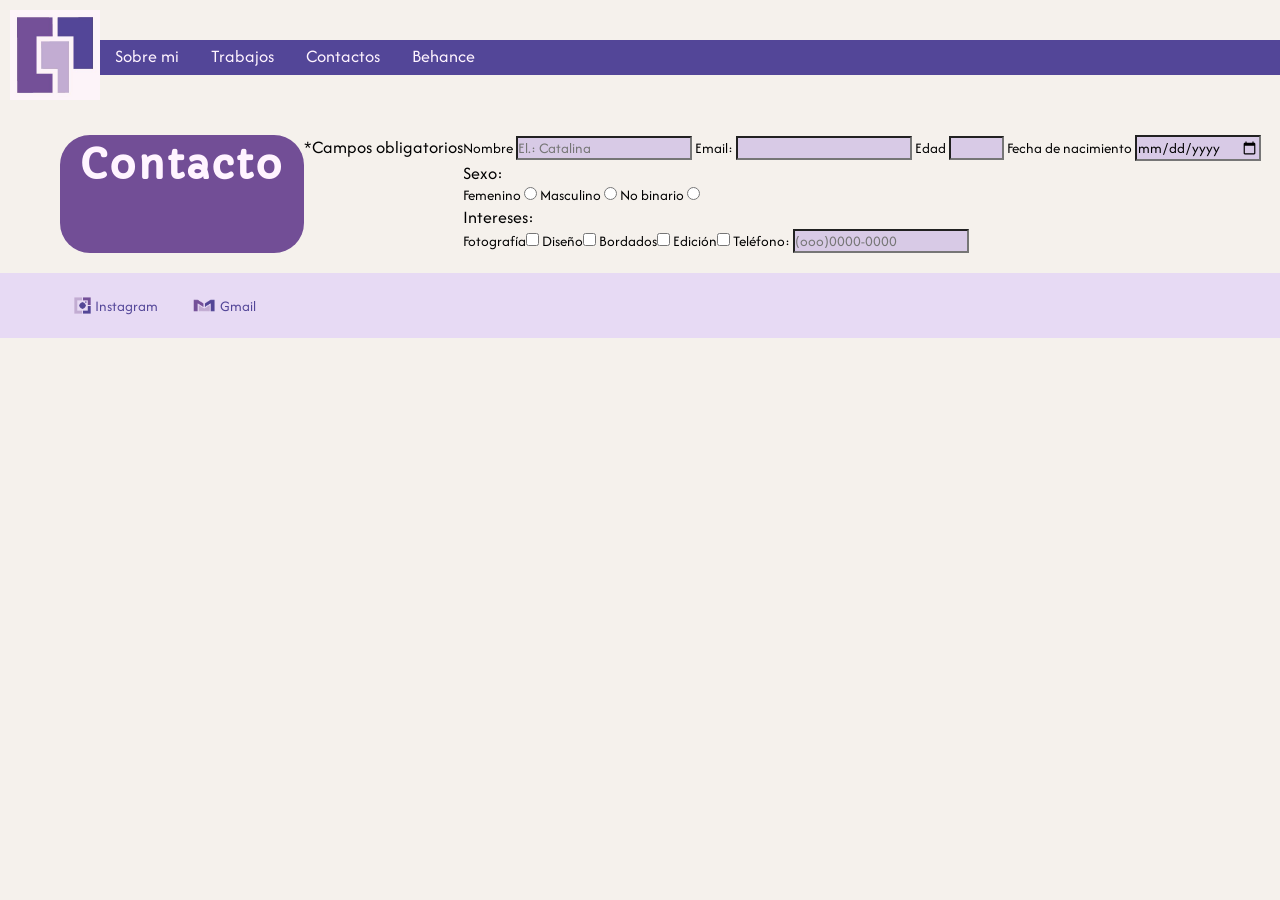
==== contacto.html @ 50898b59 "contacto.html" ====
<!DOCTYPE html>
<html>

<head>
    <meta charset="utf-8" />
    <title>Sobre Mi</title>
    <link rel="stylesheet" href="estilos.css" type="text/css">
    <link rel="icon" href="img/logo.jpg">
</head>

<body>
    <header>
        <a href="index.html">
            <img class="foto" src="img/logoj.jpg" alt="foto de perfil" width="90" height="90" />
        </a>
        <nav>
            <a href="Sobre-mi.html" target="_self">Sobre mi</a>
            <!--este lo tendria que sacar?-->
            <a href="trabajos.html" target="_self">Trabajos</a>
            <a href="Contactos.html" target="_self">Contactos</a>
            <a href="https://www.behance.net/lucianacarrera1" target="_blank">Behance</a>
        </nav>
    </header>

    <main>
<h1>Contacto</h1>
<p>*Campos obligatorios</p>
<form method="post" action="" target="_blank" enctype="text/plain">
    <label for="Nombre:">Nombre</label>
    <input type="text" name="*Nombre" id="Nombre" maxlength="40" placeholder="El.: Catalina" required>

    <label for="Email">Email: </label> 
    <input type="email" name="*Email" id="Email" required>

    <label for="Edad">Edad</label>
    <input type="number" min="18" max="100" name="Edad" id="Edad">

    <label for="Fecha">Fecha de nacimiento</label>
    <input type="date" name="Nacimiento" id="nacimiento">

    <p>Sexo:</p>
<label for="Sexo">Femenino <input type="radio" name="Sexo" value="Femenino" id="Femenino"></label>
<label for="Sexo">Masculino <input type="radio" name="Sexo" value="Masculino" id="Masculino"></label>
<label for="Sexo">No binario <input type="radio" name="Sexo" value="No binario" id="No binario"></label>

<p>Intereses:</p>
<label for="Intereses">Fotografía<input type="checkbox" name="Intereses" value="Fotografía" id="Fotografía"></label>
<label for="Intereses">Diseño<input type="checkbox" name="Intereses" value="Diseño" id="Diseño"></label>
<label for="Intereses">Bordados<input type="checkbox" name="Intereses" value="Bordados" id="Bordados"></label>
<label for="Intereses">Edición<input type="checkbox" name="Intereses" value="Edición" id="Edición"></label>

<label for="Teléfono">Teléfono:</label>
<input type="tel" name="Teléfono" id="Teléfono" placeholder="(ooo)0000-0000"


    <input type="submit"
</form>
    </main>

    <footer>
        <ul class="gris">
            <li>
                <img src="img/instagramvioleta.png" alt="instagram" width="25" height="25">
                <a href="http://www.instagram.com/lulic_design?igsh=MWIyaWJsNm51OXBpMw==" target="_blank"
                    rel="noopener noreferrer">Instagram</a>
            </li>
            <li>
                <img src="img/gmailvioleta.png" alt="g-mail" width="32" height="25">
                <a href="mailto:lucianacarrera2605@gmail.com
                subject=Hola%luciana" target="_top">Gmail</a>
            </li>
        </ul>
    </footer>
</body>
</html>
---- estilos.css ----
@charset "utf-8";

/*fuentes*/

@font-face {
    font-family: "capriola";
    src: url(fuentes/Capriola-Regular.ttf) format(truetype);
    font-weight: normal;
    font-style: normal;
}

@font-face {
    font-family: "afacadflux-regular";
    src: url(fuentes/AfacadFlux-Regular.ttf) format(truetype);
    font-weight: normal;
    font-size: normal;
}

@font-face {
    font-family: "afacadflux-bold";
    src: url(fuentes/AfacadFlux-Bold.ttf) format(truetype);
    font-weight: bold;
    font-size: normal;
}

@font-face {
    font-family: "afacadflux-light";
    src: url(fuentes/AfacadFlux-Light.ttf) format(truetype);
    font-weight: lighter;
    font-size: normal;
}

/*aplicaciones*/
* {
    font-family: "afacadflux-regular", sans-serif;
    font-size: 15px;
    margin: 0;
    padding: 0;
    box-sizing: border-box;
    list-style-type: none;
}

h1 {
    font-family: "capriola", sans-serif;
    color: var(--crema);
    font-size: 40px;
    letter-spacing: 2px;
    background-color: var(--violeta-oscuro);
    border-radius: 30px;
    padding: 5px 20px 5px 20px;
    display: inline-block;
    max-width: 400px;
}

h2 {
    font-family: "capriola", sans-serif;
    font-size: 24px;
    color: #75147e;
}

h3 {
    font-family: "afacadflux-bold";
    font-size: 32px;
    color: #724E96;
}

h4 {
    font-family: "afacadflux-regular";
    font-size: 20px;
}

p {
    font-size: 18px;
    font-family: "afacadflux-regular";
}


body {
    background-color: rgb(245, 241, 236);
}

header {
    padding: 10px 0 30px 10px;
    display: flex;
    align-items: center;
}

nav {
    display: flex;
    gap: 32px;
    padding: 7px 15px;
    width: 100%;
    height: 35px;
    background-color: var(--nav);
    align-items: flex-end;
}

nav a {
    text-decoration: none;
    color: var(--crema);
    font-size: 18px;
}

nav a:hover {
    color: #1d115c;
    font-size: 18px;
    font-weight: bold;
}

main {
    display: flex;
    width: 100%;
    margin: 0 60px 0 60px;
}

footer {
    background-color: var(--footer);
    margin: 20px 0 0 0;
}

article {
    margin: 10px;
}

.gris {
    padding: 20px 0 20px 0;
    display: flex;
    flex-direction: row;
    gap: 30px;
    margin: 0 70px;
}

.gris li {
    display: flex;
    flex-direction: row;
    align-items: center;
}

.gris a {
    font-size: 15px;
    display: flex;
    text-decoration: none;
    color: var(--nav);
}

.gris a:hover {
    color: var(--crema);
    font-size: 15px;
    font-style: italic;
}

:root {
    --crema: #FFF4FF;
    --violeta-oscuro: #724E96;
    --lila: #D8CAE6;
    --nav: #534698;
    --footer: #E7DAF4;
}

/*index.html*/
#mainsobremi {
    gap: 400px;
}

#infopersonal {
    display: flex;
    flex-direction: row;
    gap: 500px;
}

.imagenpersonal {
    display: flex;
    flex-direction: row;
    gap: 20px;
    img {
        border: solid;
        border-radius: 45px;
        border-color: var(--violeta-oscuro);
    }
}

.botoncv {
    background-color: var(--nav);
    color: var(--crema);
    padding: 10px 30px;
    border-radius: 20px;
    margin: 70px 0 30px 0;
    font-size: 25px;
    text-decoration: none;
    display: inline-block;
    width: fit-content;
}

.botoncv:hover {
background-color: var(--lila);
color: var(--nav);
}

.nombre {
    max-width: 500px;
    display: flex;
    flex-direction: column;
    p {
        margin: 20px 0
    }
    div {
    padding: 40px 0;
    }
}

/*sobre-mi.html*/
.habilidadesection {
    display: flex;
    flex-direction: column;
    align-items: center;
h3 {
    background: var(--lila);
    padding: 5px 40px;
    border-radius: 20px;
    margin: 0 10px 30px;
}
}

.habilidades {
    display: flex;
    flex-wrap: wrap;
    align-items: center;
    flex-direction: column;
    height: 750px;
    gap: 25px;
li {
    display: flex;
    flex-direction: column;
    align-items: center;
}
 h4 {
    padding: 0 0 7px;
}
}

.estudios {
    max-width: 400px;
    article {
        margin: 30px 0 30px 0;
    }
    li {
        font-size: 18px;
    }
}

/*trabajos.html*/
#maintrabajos {
    display: flex;
    flex-direction: column;
    div {
    display: flex;
    flex-wrap: wrap;
    max-width: 1920px;
    padding: 10px 0px 10px 0px;
    gap: 10px;
} 
h3 {
    margin: 20px 0 5px 0;
}
}

/*contacto*/
input {
    background-color: var(--lila);
}
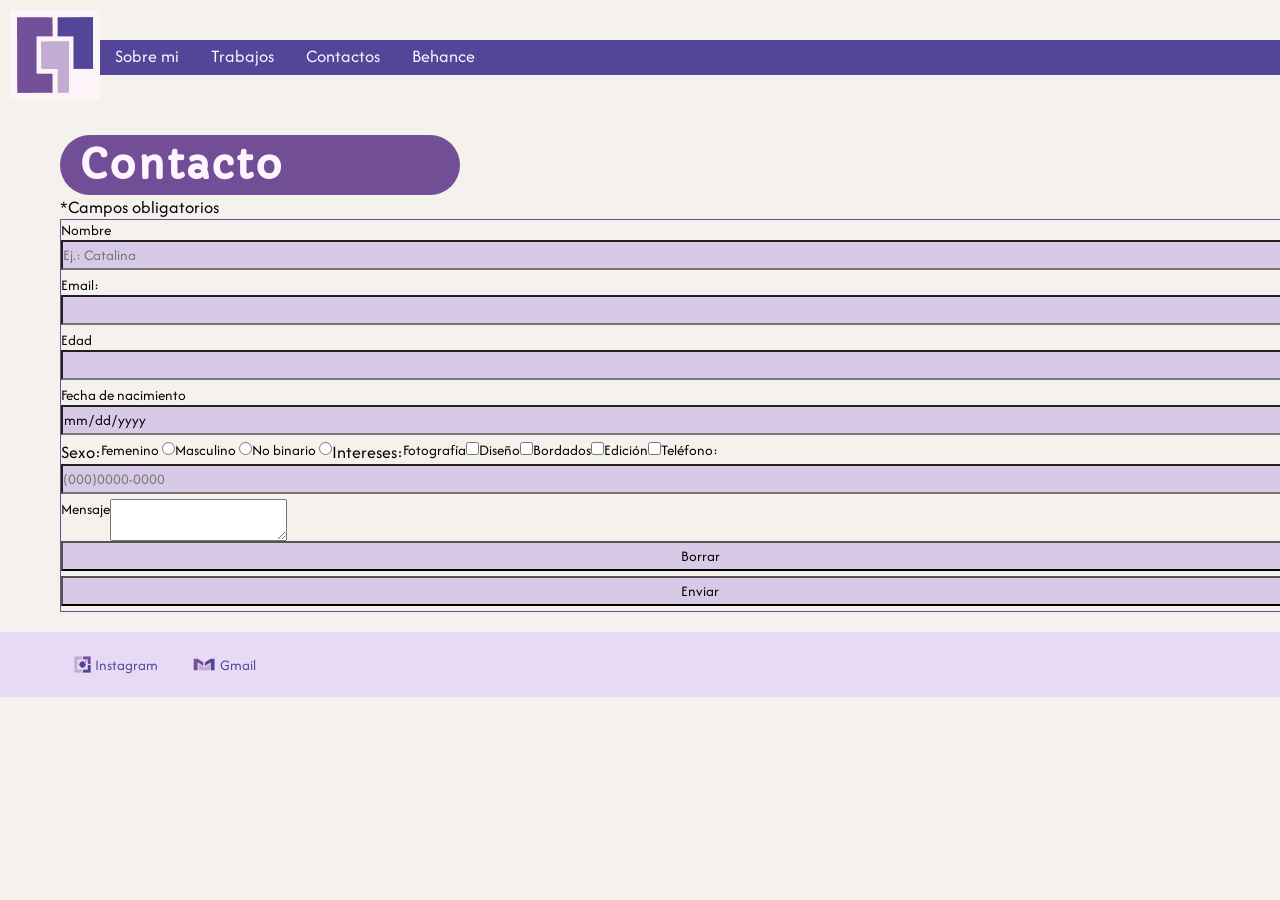
==== commit 485d0a05: "preentrega" ====
--- a/contacto.html
+++ b/contacto.html
@@ -22,39 +22,45 @@
         </nav>
     </header>
 
-    <main>
-<h1>Contacto</h1>
-<p>*Campos obligatorios</p>
-<form method="post" action="" target="_blank" enctype="text/plain">
-    <label for="Nombre:">Nombre</label>
-    <input type="text" name="*Nombre" id="Nombre" maxlength="40" placeholder="El.: Catalina" required>
+    <main id="maincontacto">
+        <h1>Contacto</h1>
+        <p>*Campos obligatorios</p>
+        <form method="post" action="mailto:lucianacarrera2605@gmail.comsubject=Hola%luciana" target="_blank" enctype="text/plain">
+            <label for="Nombre:">Nombre</label>
+            <input type="text" name="*Nombre" id="Nombre" maxlength="40" placeholder="Ej.: Catalina" required>
 
-    <label for="Email">Email: </label> 
-    <input type="email" name="*Email" id="Email" required>
+            <label for="Email">Email: </label>
+            <input type="email" name="*Email" id="Email" required>
 
-    <label for="Edad">Edad</label>
-    <input type="number" min="18" max="100" name="Edad" id="Edad">
+            <label for="Edad">Edad</label>
+            <input type="number" min="18" max="100" name="Edad" id="Edad">
 
-    <label for="Fecha">Fecha de nacimiento</label>
-    <input type="date" name="Nacimiento" id="nacimiento">
+            <label for="Fecha">Fecha de nacimiento</label>
+            <input type="date" name="Nacimiento" id="nacimiento">
 
-    <p>Sexo:</p>
-<label for="Sexo">Femenino <input type="radio" name="Sexo" value="Femenino" id="Femenino"></label>
-<label for="Sexo">Masculino <input type="radio" name="Sexo" value="Masculino" id="Masculino"></label>
-<label for="Sexo">No binario <input type="radio" name="Sexo" value="No binario" id="No binario"></label>
+            <p>Sexo:</p>
+            <label for="Sexo">Femenino <input type="radio" name="Sexo" value="Femenino" id="Femenino"></label>
+            <label for="Sexo">Masculino <input type="radio" name="Sexo" value="Masculino" id="Masculino"></label>
+            <label for="Sexo">No binario <input type="radio" name="Sexo" value="No binario" id="No binario"></label>
 
-<p>Intereses:</p>
-<label for="Intereses">Fotografía<input type="checkbox" name="Intereses" value="Fotografía" id="Fotografía"></label>
-<label for="Intereses">Diseño<input type="checkbox" name="Intereses" value="Diseño" id="Diseño"></label>
-<label for="Intereses">Bordados<input type="checkbox" name="Intereses" value="Bordados" id="Bordados"></label>
-<label for="Intereses">Edición<input type="checkbox" name="Intereses" value="Edición" id="Edición"></label>
+            <p>Intereses:</p>
+            <label for="Intereses">Fotografía<input type="checkbox" name="Intereses" value="Fotografía"
+                    id="Fotografía"></label>
+            <label for="Intereses">Diseño<input type="checkbox" name="Intereses" value="Diseño" id="Diseño"></label>
+            <label for="Intereses">Bordados<input type="checkbox" name="Intereses" value="Bordados"
+                    id="Bordados"></label>
+            <label for="Intereses">Edición<input type="checkbox" name="Intereses" value="Edición" id="Edición"></label>
 
-<label for="Teléfono">Teléfono:</label>
-<input type="tel" name="Teléfono" id="Teléfono" placeholder="(ooo)0000-0000"
+            <label for="Teléfono">Teléfono:</label>
+            <input type="tel" name="Teléfono" id="Teléfono" placeholder="(000)0000-0000">
 
+            <label for="Mensaje">Mensaje</label>
+            <textarea name="Mensaje" id="Mensaje" maxlength="400"></textarea>
 
-    <input type="submit"
-</form>
+            <input type="reset" value="Borrar">
+            <input type="submit" value="Enviar">
+
+        </form>
     </main>
 
     <footer>
@@ -66,10 +72,9 @@
             </li>
             <li>
                 <img src="img/gmailvioleta.png" alt="g-mail" width="32" height="25">
-                <a href="mailto:lucianacarrera2605@gmail.com
-                subject=Hola%luciana" target="_top">Gmail</a>
+                <a href="mailto:lucianacarrera2605@gmail.comsubject=Hola%luciana" target="_top">Gmail</a>
             </li>
         </ul>
     </footer>
 </body>
-</html>
+</html>
--- a/estilos.css
+++ b/estilos.css
@@ -265,6 +265,39 @@
 }
 
 /*contacto*/
+
+#maincontacto{
+    display: flex;
+    flex-direction: column;
+}
+
+form {
+    width: 100%;
+    height: auto;
+    border: 1px solid var(--violeta-oscuro);
+    display: flex;
+    flex-wrap: wrap;
+}
+
+form div {
+    width: 50%;
+    height: auto;
+    padding: 20px;
+    margin-bottom: 5px;
+}
+
+label{
+    display: block;
+}
+
 input {
+    width: 100%;
+    height: 30px;
     background-color: var(--lila);
+    margin-bottom: 5px;
+}
+
+input[type=radio], input[type=checkbox] {
+    width: auto;
+    height: auto;
 }
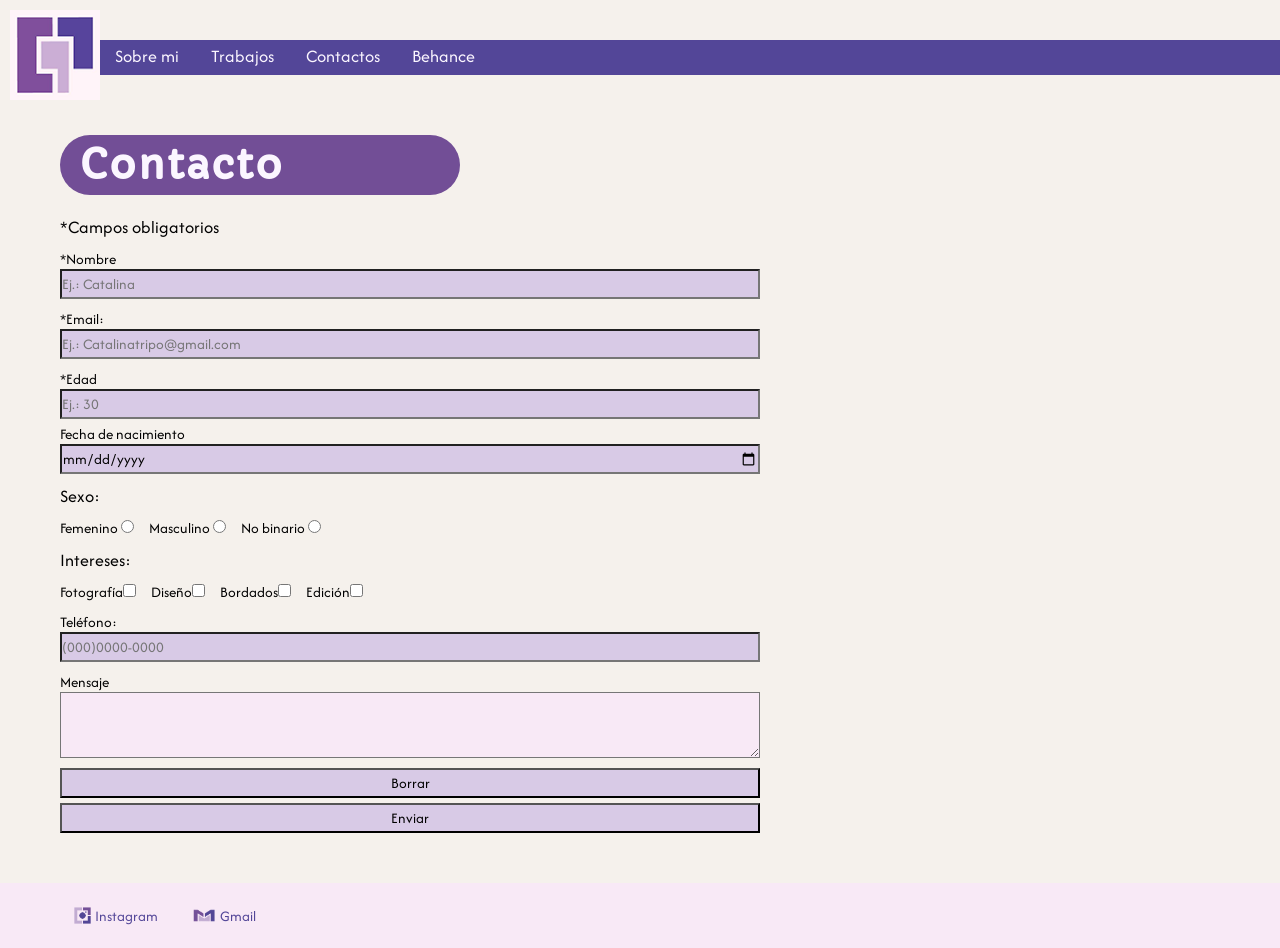
==== commit d2d5db42: "subi imagen para animación" ====
--- a/contacto.html
+++ b/contacto.html
@@ -6,60 +6,79 @@
     <title>Sobre Mi</title>
     <link rel="stylesheet" href="estilos.css" type="text/css">
     <link rel="icon" href="img/logo.jpg">
+    <meta name="viewport" content="width=device-width, initial-scale=1.0">
 </head>
 
 <body>
     <header>
         <a href="index.html">
-            <img class="foto" src="img/logoj.jpg" alt="foto de perfil" width="90" height="90" />
+            <img class="foto" src="img/logo.png" alt="" width="90" height="90" />
         </a>
         <nav>
-            <a href="Sobre-mi.html" target="_self">Sobre mi</a>
+            <a href="sobre-mi.html" target="_self">Sobre mi</a>
             <!--este lo tendria que sacar?-->
             <a href="trabajos.html" target="_self">Trabajos</a>
-            <a href="Contactos.html" target="_self">Contactos</a>
+            <a href="contacto.html" target="_self">Contactos</a>
             <a href="https://www.behance.net/lucianacarrera1" target="_blank">Behance</a>
         </nav>
     </header>
 
+
     <main id="maincontacto">
         <h1>Contacto</h1>
         <p>*Campos obligatorios</p>
-        <form method="post" action="mailto:lucianacarrera2605@gmail.comsubject=Hola%luciana" target="_blank" enctype="text/plain">
-            <label for="Nombre:">Nombre</label>
-            <input type="text" name="*Nombre" id="Nombre" maxlength="40" placeholder="Ej.: Catalina" required>
-
-            <label for="Email">Email: </label>
-            <input type="email" name="*Email" id="Email" required>
-
-            <label for="Edad">Edad</label>
-            <input type="number" min="18" max="100" name="Edad" id="Edad">
-
-            <label for="Fecha">Fecha de nacimiento</label>
-            <input type="date" name="Nacimiento" id="nacimiento">
-
-            <p>Sexo:</p>
-            <label for="Sexo">Femenino <input type="radio" name="Sexo" value="Femenino" id="Femenino"></label>
-            <label for="Sexo">Masculino <input type="radio" name="Sexo" value="Masculino" id="Masculino"></label>
-            <label for="Sexo">No binario <input type="radio" name="Sexo" value="No binario" id="No binario"></label>
-
-            <p>Intereses:</p>
-            <label for="Intereses">Fotografía<input type="checkbox" name="Intereses" value="Fotografía"
-                    id="Fotografía"></label>
-            <label for="Intereses">Diseño<input type="checkbox" name="Intereses" value="Diseño" id="Diseño"></label>
-            <label for="Intereses">Bordados<input type="checkbox" name="Intereses" value="Bordados"
-                    id="Bordados"></label>
-            <label for="Intereses">Edición<input type="checkbox" name="Intereses" value="Edición" id="Edición"></label>
-
-            <label for="Teléfono">Teléfono:</label>
-            <input type="tel" name="Teléfono" id="Teléfono" placeholder="(000)0000-0000">
-
-            <label for="Mensaje">Mensaje</label>
-            <textarea name="Mensaje" id="Mensaje" maxlength="400"></textarea>
-
-            <input type="reset" value="Borrar">
-            <input type="submit" value="Enviar">
-
+        <form method="post" action="mailto:lucianacarrera2605@gmail.comsubject=Hola%luciana" target="_blank"
+            enctype="text/plain">
+            <div>
+                <label for="Nombre:">*Nombre</label>
+                <input type="text" name="*Nombre" id="Nombre" maxlength="40" placeholder="Ej.: Catalina" required>
+            </div>
+            <div>
+                <label for="Email">*Email: </label>
+                <input type="email" name="*Email" id="Email" placeholder="Ej.: Catalinatripo@gmail.com" required>
+            </div>
+            <label for="Edad">*Edad</label>
+            <input type="number" min="18" max="100" name="Edad" placeholder="Ej.: 30" id="Edad">
+            <div>
+                <label for="Fecha">Fecha de nacimiento</label>
+                <input type="date" name="Nacimiento" id="nacimiento">
+            </div>
+            <div>
+                <p>Sexo:</p>
+                <div class="radio">
+                    <label for="Sexo">Femenino <input type="radio" name="Sexo" value="Femenino" id="Femenino"></label>
+                    <label for="Sexo">Masculino <input type="radio" name="Sexo" value="Masculino"
+                            id="Masculino"></label>
+                    <label for="Sexo">No binario <input type="radio" name="Sexo" value="No binario"
+                            id="No binario"></label>
+                </div>
+            </div>
+            <div>
+                <p>Intereses:</p>
+                <div class="checkbox">
+                    <label for="Intereses">Fotografía<input type="checkbox" name="Intereses" value="Fotografía"
+                            id="Fotografía"></label>
+                    <label for="Intereses">Diseño<input type="checkbox" name="Intereses" value="Diseño"
+                            id="Diseño"></label>
+                    <label for="Intereses">Bordados<input type="checkbox" name="Intereses" value="Bordados"
+                            id="Bordados"></label>
+                    <label for="Intereses">Edición<input type="checkbox" name="Intereses" value="Edición"
+                            id="Edición"></label>
+                </div>
+            </div>
+            <div>
+                <label for="Teléfono">Teléfono:</label>
+                <input type="tel" name="Teléfono" id="Teléfono" placeholder="(000)0000-0000">
+            </div>
+            <div>
+                <label for="Mensaje">Mensaje</label>
+                <textarea name="Mensaje" id="Mensaje" maxlength="400"></textarea>
+            </div>
+            <div>
+                <input type="reset" value="Borrar">
+                <input type="submit" value="Enviar">
+            </div>
+            <!--tuve que poner a todos dentro de divs para acomodarlos como quería-->
         </form>
     </main>
 
@@ -77,4 +96,5 @@
         </ul>
     </footer>
 </body>
+
 </html>
--- a/estilos.css
+++ b/estilos.css
@@ -110,12 +110,12 @@
 main {
     display: flex;
     width: 100%;
-    margin: 0 60px 0 60px;
+    padding: 0 0 0 60px;
 }
 
 footer {
     background-color: var(--footer);
-    margin: 20px 0 0 0;
+    margin: 40px 0 0 0;
 }
 
 article {
@@ -150,32 +150,59 @@
 }
 
 :root {
-    --crema: #FFF4FF;
+    --crema: #fbf6ff;
     --violeta-oscuro: #724E96;
     --lila: #D8CAE6;
     --nav: #534698;
-    --footer: #E7DAF4;
+    --footer: #f8e9f6;
 }
 
 /*index.html*/
-#mainsobremi {
-    gap: 400px;
+
+#mainindex {
+    display: flex;
+    flex-direction: column;
+    width: 100%;
+    min-height: auto;
+    overflow: hidden;
+    background-repeat: repeat-y;
+    background-position: right 0;
+    background-size: 462px;
+    animation-name: cambiatrama;
+    animation-duration: 2s;
+    animation-iteration-count: infinite;
+    animation-direction: alternate;
+    animation-timing-function: ease-in-out;
+}
+
+
+@keyframes cambiatrama {
+    0% {
+        background-image: url(img/trama1.png);
+    }
+
+    100% {
+        background-image: url(img/trama2.png);
+    }
 }
 
 #infopersonal {
     display: flex;
     flex-direction: row;
-    gap: 500px;
+    gap: 70px;
 }
 
 .imagenpersonal {
     display: flex;
     flex-direction: row;
-    gap: 20px;
+    gap: 65px;
+
     img {
         border: solid;
-        border-radius: 45px;
+        border-radius: 40px;
         border-color: var(--violeta-oscuro);
+        min-width: 150px;
+        object-fit: cover;
     }
 }
 
@@ -184,7 +211,7 @@
     color: var(--crema);
     padding: 10px 30px;
     border-radius: 20px;
-    margin: 70px 0 30px 0;
+    margin: 10px 0 30px 0;
     font-size: 25px;
     text-decoration: none;
     display: inline-block;
@@ -192,33 +219,80 @@
 }
 
 .botoncv:hover {
-background-color: var(--lila);
-color: var(--nav);
+    background-color: var(--lila);
+    color: var(--nav);
 }
 
 .nombre {
     max-width: 500px;
     display: flex;
     flex-direction: column;
+
     p {
         margin: 20px 0
     }
+
     div {
-    padding: 40px 0;
-    }
-}
+        padding: 40px 0;
+    }
+}
+
+
+
+.videos {
+    display: flex;
+    flex-direction: row;
+    max-width: 1255px;
+    justify-content: space-between;
+    padding: 50px 0 0 0;
+
+    div {
+        display: flex;
+        flex-direction: column;
+    }
+
+    video {
+        border-radius: 40px;
+    }
+}
+
+
 
 /*sobre-mi.html*/
+
+#mainsobremi {
+    gap: 400px;
+    background-image: url(img/trama1.png);
+    background-repeat: repeat-y;
+    background-position: right top;
+    animation-name: cambiar;
+    animation-duration: 2s;
+    animation-iteration-count: 1;
+    animation-fill-mode: forwards;
+    animation-timing-function: ease-in-out;
+}
+
+@keyframes cambiar {
+    0% {
+        background-size: 0px;
+    }
+
+    100% {
+        background-size: 200px;
+    }
+}
+
 .habilidadesection {
     display: flex;
     flex-direction: column;
     align-items: center;
-h3 {
-    background: var(--lila);
-    padding: 5px 40px;
-    border-radius: 20px;
-    margin: 0 10px 30px;
-}
+
+    h3 {
+        background: var(--lila);
+        padding: 5px 40px;
+        border-radius: 20px;
+        margin: 0 10px 30px;
+    }
 }
 
 .habilidades {
@@ -226,67 +300,126 @@
     flex-wrap: wrap;
     align-items: center;
     flex-direction: column;
-    height: 750px;
+    height: 700px;
     gap: 25px;
-li {
-    display: flex;
-    flex-direction: column;
-    align-items: center;
-}
- h4 {
-    padding: 0 0 7px;
-}
+
+    li {
+        display: flex;
+        flex-direction: column;
+        align-items: center;
+    }
+
+    h4 {
+        padding: 0 0 7px;
+    }
 }
 
 .estudios {
     max-width: 400px;
+
     article {
-        margin: 30px 0 30px 0;
-    }
+        margin: 40px 0;
+    }
+
     li {
         font-size: 18px;
     }
+
+    h4 {
+        padding: 10px 0;
+    }
 }
 
 /*trabajos.html*/
 #maintrabajos {
     display: flex;
     flex-direction: column;
+
     div {
-    display: flex;
-    flex-wrap: wrap;
-    max-width: 1920px;
-    padding: 10px 0px 10px 0px;
-    gap: 10px;
-} 
-h3 {
-    margin: 20px 0 5px 0;
-}
+        display: flex;
+        flex-wrap: wrap;
+        max-width: 1920px;
+        padding: 10px 0px 10px 0px;
+        gap: 10px;
+    }
+
+    h3 {
+        margin: 20px 0 5px 0;
+    }
+}
+
+.botonarriba {
+    position: fixed;
+    bottom: 41px;
+    margin: auto;
+    left: 0;
+    right: 0;
+    background-color: var(--violeta-oscuro);
+    color: var(--crema);
+    width: 100px;
+    height: 40px;
+    border-radius: 40px;
+    text-decoration: none;
+    display: flex;
+    justify-content: center;
+    align-items: center;
+    font-size: 20px;
+}
+
+.botonarriba:hover {
+    background-color: var(--lila);
+    color: var(--nav);
 }
 
 /*contacto*/
 
-#maincontacto{
-    display: flex;
-    flex-direction: column;
-}
+#maincontacto {
+    display: flex;
+    flex-direction: column;
+    background-repeat: no-repeat;
+    background-position: right 0;
+    background-size: 756px;
+    animation-name: cambiatrama;
+    animation-duration: 2s;
+    animation-iteration-count: infinite;
+    animation-direction: alternate;
+    animation-timing-function: ease-in;
+
+    h1 {
+        margin: 0 0 20px 0;
+    }
+
+    p {
+        margin: 0 0 10px 0;
+    }
+}
+
+
+@keyframes cambiatrama {
+    0% {
+        background-image: url(img/trama1.png);
+    }
+
+    100% {
+        background-image: url(img/trama2.png);
+    }
+}
+
 
 form {
     width: 100%;
+    max-width: 700px;
     height: auto;
-    border: 1px solid var(--violeta-oscuro);
-    display: flex;
-    flex-wrap: wrap;
+    display: flex;
+    flex-direction: column;
 }
 
 form div {
-    width: 50%;
-    height: auto;
-    padding: 20px;
+    width: 100%;
     margin-bottom: 5px;
 }
 
-label{
+label {
     display: block;
 }
 
@@ -297,7 +430,81 @@
     margin-bottom: 5px;
 }
 
-input[type=radio], input[type=checkbox] {
+input[type=radio],
+input[type=checkbox] {
     width: auto;
     height: auto;
-}+}
+
+.radio,
+.checkbox {
+    display: flex;
+    flex-direction: row;
+    gap: 15px;
+    flex-wrap: wrap;
+}
+
+textarea {
+    width: 100%;
+    height: 66px;
+    background-color: var(--footer);
+}
+
+@media screen and (max-width: 500px) {
+
+    nav {
+        height: auto;
+        padding: 10px;
+    }
+
+    #infopersonal {
+        flex-direction: column;
+        gap: 0px;
+        /*si le saco el gap me hace un espacio*/
+    }
+
+    .imagenpersonal {
+        flex-direction: row;
+        justify-content: space-between;
+        gap: 20px;
+
+        img {
+            width: 45%;
+            height: auto;
+        }
+    }
+
+    .videos {
+        flex-direction: column;
+        align-items: center;
+        gap: 20px;
+    }
+
+    .botoncv {
+        font-size: 18px;
+        padding: 8px 20px;
+        margin: 20px 0;
+    }
+
+    #mainindex {
+        animation-name: none;
+        padding: 0 20px;
+    }
+
+    .nombre {
+        h1 {
+            background-size: 40%;
+        }
+        p {
+            margin: 20px 0;
+        }
+        div {
+            padding: 10px 0;
+        }
+        }
+    
+    footer {
+        display: flex;
+        justify-content: center;
+        }
+    }
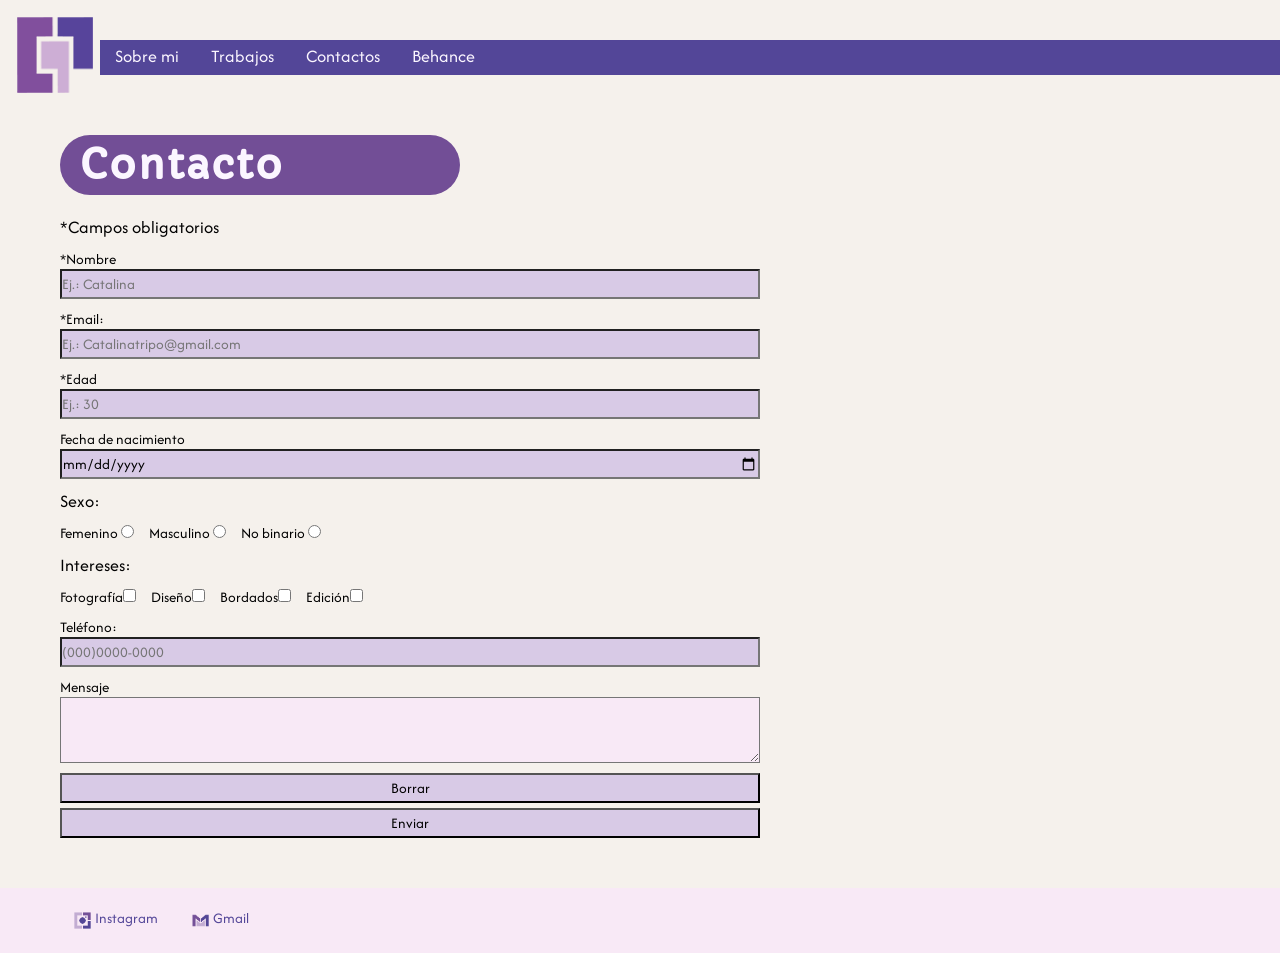
==== commit 29c0cf1a: "ajuste de videos" ====
--- a/contacto.html
+++ b/contacto.html
@@ -3,20 +3,19 @@
 
 <head>
     <meta charset="utf-8" />
-    <title>Sobre Mi</title>
+    <title>Contacto</title>
     <link rel="stylesheet" href="estilos.css" type="text/css">
-    <link rel="icon" href="img/logo.jpg">
+    <link rel="icon" href="img/logoj.jpg">
     <meta name="viewport" content="width=device-width, initial-scale=1.0">
 </head>
 
 <body>
     <header>
         <a href="index.html">
-            <img class="foto" src="img/logo.png" alt="" width="90" height="90" />
+            <img class="foto" src="img/logo.png" alt="logo" width="90" height="90" />
         </a>
         <nav>
             <a href="sobre-mi.html" target="_self">Sobre mi</a>
-            <!--este lo tendria que sacar?-->
             <a href="trabajos.html" target="_self">Trabajos</a>
             <a href="contacto.html" target="_self">Contactos</a>
             <a href="https://www.behance.net/lucianacarrera1" target="_blank">Behance</a>
@@ -37,8 +36,10 @@
                 <label for="Email">*Email: </label>
                 <input type="email" name="*Email" id="Email" placeholder="Ej.: Catalinatripo@gmail.com" required>
             </div>
+            <div>
             <label for="Edad">*Edad</label>
             <input type="number" min="18" max="100" name="Edad" placeholder="Ej.: 30" id="Edad">
+            </div>
             <div>
                 <label for="Fecha">Fecha de nacimiento</label>
                 <input type="date" name="Nacimiento" id="nacimiento">
@@ -85,14 +86,21 @@
     <footer>
         <ul class="gris">
             <li>
-                <img src="img/instagramvioleta.png" alt="instagram" width="25" height="25">
                 <a href="http://www.instagram.com/lulic_design?igsh=MWIyaWJsNm51OXBpMw==" target="_blank"
-                    rel="noopener noreferrer">Instagram</a>
+                    rel="noopener noreferrer">
+                    <img class="ignormal" src="img/instagramvioleta.png" alt="instagram" width="25" height="25">
+                    <img class="ighover" src="img/instagramhover.png" alt="instagram" width="25" height="25">
+                    Instagram
+                </a>
             </li>
             <li>
-                <img src="img/gmailvioleta.png" alt="g-mail" width="32" height="25">
-                <a href="mailto:lucianacarrera2605@gmail.comsubject=Hola%luciana" target="_top">Gmail</a>
-            </li>
+                <a href="mailto:lucianacarrera2605@gmail.com?subject=Hola%luciana" target="_top"
+                    rel="noopener noreferrer">
+                    <img class="gmnormal" src="img/gmailvioleta.png" alt="g-mail" width="25" height="25">
+                    <img class="gmhover" src="img/gmailhover.png" alt="g-mail" width="25" height="25">
+                    Gmail
+                </a>
+            </li> 
         </ul>
     </footer>
 </body>
--- a/estilos.css
+++ b/estilos.css
@@ -118,10 +118,6 @@
     margin: 40px 0 0 0;
 }
 
-article {
-    margin: 10px;
-}
-
 .gris {
     padding: 20px 0 20px 0;
     display: flex;
@@ -147,6 +143,20 @@
     color: var(--crema);
     font-size: 15px;
     font-style: italic;
+}
+
+.ighover, .gmhover {
+    display: none;
+}
+
+.gris a:hover .ignormal,
+.gris a:hover .gmnormal {
+    display: none;
+}
+
+.gris a:hover .ighover,
+.gris a:hover .gmhover {
+    display: block;
 }
 
 :root {
@@ -175,7 +185,6 @@
     animation-timing-function: ease-in-out;
 }
 
-
 @keyframes cambiatrama {
     0% {
         background-image: url(img/trama1.png);
@@ -237,29 +246,18 @@
     }
 }
 
-
-
 .videos {
     display: flex;
     flex-direction: row;
     max-width: 1255px;
     justify-content: space-between;
     padding: 50px 0 0 0;
-
-    div {
-        display: flex;
-        flex-direction: column;
-    }
-
     video {
         border-radius: 40px;
     }
 }
 
-
-
 /*sobre-mi.html*/
-
 #mainsobremi {
     gap: 400px;
     background-image: url(img/trama1.png);
@@ -334,7 +332,6 @@
 #maintrabajos {
     display: flex;
     flex-direction: column;
-
     div {
         display: flex;
         flex-wrap: wrap;
@@ -342,7 +339,6 @@
         padding: 10px 0px 10px 0px;
         gap: 10px;
     }
-
     h3 {
         margin: 20px 0 5px 0;
     }
@@ -372,7 +368,6 @@
 }
 
 /*contacto*/
-
 #maincontacto {
     display: flex;
     flex-direction: column;
@@ -384,27 +379,13 @@
     animation-iteration-count: infinite;
     animation-direction: alternate;
     animation-timing-function: ease-in;
-
     h1 {
         margin: 0 0 20px 0;
     }
-
     p {
         margin: 0 0 10px 0;
     }
 }
-
-
-@keyframes cambiatrama {
-    0% {
-        background-image: url(img/trama1.png);
-    }
-
-    100% {
-        background-image: url(img/trama2.png);
-    }
-}
-
 
 form {
     width: 100%;
@@ -450,11 +431,29 @@
     background-color: var(--footer);
 }
 
+
 @media screen and (max-width: 500px) {
+
 
     nav {
         height: auto;
         padding: 10px;
+    }
+
+    footer {
+        display: flex;
+        justify-content: center;
+        margin: 10px;
+    }
+
+    main {
+        padding: 0 30px;
+    }
+
+
+    /*index.html_media500px*/
+    #mainindex {
+        animation-name: none;
     }
 
     #infopersonal {
@@ -464,10 +463,8 @@
     }
 
     .imagenpersonal {
-        flex-direction: row;
         justify-content: space-between;
         gap: 20px;
-
         img {
             width: 45%;
             height: auto;
@@ -480,31 +477,68 @@
         gap: 20px;
     }
 
-    .botoncv {
-        font-size: 18px;
-        padding: 8px 20px;
-        margin: 20px 0;
-    }
-
-    #mainindex {
-        animation-name: none;
-        padding: 0 20px;
-    }
-
     .nombre {
-        h1 {
-            background-size: 40%;
-        }
-        p {
-            margin: 20px 0;
-        }
         div {
             padding: 10px 0;
         }
+    }
+
+    /*sobre-mi.html_media500px*/
+    #mainsobremi {
+        animation-name: none;
+        background-size: 0;
+        display: flex;
+        flex-direction: column;
+        gap: 30px;
+    }
+
+    .estudios {
+        article {
+            margin: 20px 0;
         }
-    
-    footer {
+    }
+
+    /*trabajos.html_media500px*/
+    #maintrabajos {
         display: flex;
-        justify-content: center;
+        flex-direction: column;
+        align-items: center;
+
+        div {
+            justify-content: center;
         }
-    }+
+        h3 {
+            text-align: center;
+        }
+        
+        h1 {
+        text-align: center;
+    }
+    }
+
+    .botonarriba {
+        width: 60px;
+        height: 60px;
+        font-size: 24px;
+    }
+
+    /*contacto.html_media500px*/
+    #maincontacto {
+        background-size: 300px;
+        background-position: bottom;
+        animation-name: cambiatrama;
+        animation-duration: 2s;
+        animation-iteration-count: infinite;
+        animation-direction: alternate;
+        animation-timing-function: ease-in;
+    }
+
+    form {
+        margin: 0 0 300px 0;
+    }
+
+    textarea {
+        height: 120px;
+    }
+}
